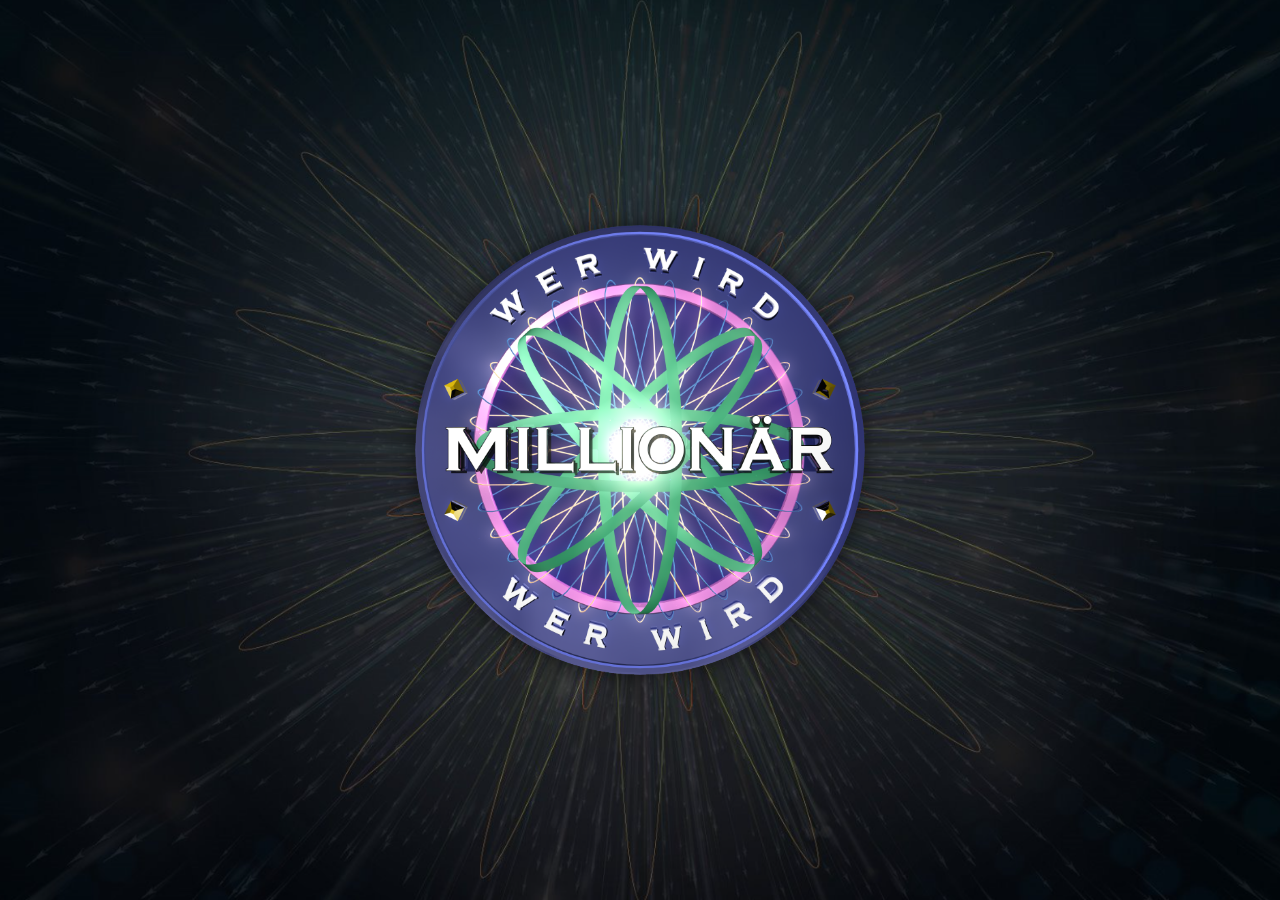
==== index.html @ 9c998546 "Initial commit" ====
<!DOCTYPE html>
<html lang="en">
<head>
    <meta charset="UTF-8">
    <title>Tryus - Wer Wird Millionär?</title>
    <link rel="stylesheet" href="style.css">
    <script src="script.js"></script>
</head>
<body>
   <div id="logo">
       <img src="img.png" alt="" >
   </div>
<div id="frage-container">

</div>
<div id="gewinn-container">

</div>
<div id="verloren-container">

</div>
</body>
</html>
---- style.css ----
@import url('https://fonts.googleapis.com/css2?family=Michroma&display=swap');

/* Allgemeine Stile */
* {
    margin: 0;
    padding: 0;
    box-sizing: border-box;
    user-select: none;
    -webkit-user-drag: none;
    font-family: "Michroma", sans-serif;
    font-weight: 400;
    font-style: normal;
}

body {
    background-image: url(bg.png) !important;
    background-position: center !important;
    background-repeat: no-repeat !important;
    background-size: cover !important;
    height: 100vh;
    display: flex;
    justify-content: center;
    align-items: center;
    flex-direction: column;
    text-align: center;
}

/* Logo */
#logo {
    width: 50vmin;
    height: 50vmin;
    position: fixed;
    z-index: 10;
    top: 50%;
    left: 50%;
    transform: translate(-50%, -50%);
    transition: all 0.5s cubic-bezier(0.68, -0.55, 0.27, 1.55);
}

#logo img {
    width: 100%;
    height: 100%;
    border-radius: 50%;
    box-shadow: 0 0 20px rgba(0, 0, 0, 0.5);
    animation: logo-appear 1s ease-in-out;
}

#logo.logo-off {
    top: 25%;
    width: 20vmin;
    height: 20vmin;
}

#logo:not(.logo-off) {
    animation: logo-shake 1.5s ease-in-out infinite;
}

/* Animationen */
@keyframes logo-appear {
    0% {
        opacity: 0;
        transform: scale(0.5);
    }
    100% {
        opacity: 1;
        transform: scale(1);
    }
}

@keyframes logo-shake {
    0% {
        transform: translate(-50%, -50%) rotate(0deg);
    }
    25% {
        transform: translate(-50%, -50%) rotate(5deg);
    }
    50% {
        transform: translate(-50%, -50%) rotate(-5deg);
    }
    75% {
        transform: translate(-50%, -50%) rotate(5deg);
    }
    100% {
        transform: translate(-50%, -50%) rotate(0deg);
    }
}

@keyframes fade-in {
    0% {
        opacity: 0;
    }
    100% {
        opacity: 1;
    }
}

/* Frage-Container */
#frage-container {
    margin-top: 20px;
    animation: fade-in 0.5s ease-in-out;

    position: fixed;
    bottom: 20px;
    left: 50%;
    transform: translateX(-50%);
    width: 80%;
    max-width: 900px;
}

#frage-container h2 {
    font-size: 2rem;
    margin-bottom: 20px;
    color: #fff;
    text-shadow: 0 0 10px rgba(0, 0, 0, 0.7);

    display: inline-block;
    padding: 12px 30px;
    background-color: black;
    border: 2px solid white;
    border-left: none;
    border-right: none;
    position: relative;
    clip-path: polygon(
            20px 0%,
            calc(100% - 20px) 0%,
            100% 50%,
            calc(100% - 20px) 100%,
            20px 100%,
            0% 50%
    );
    transition: background-color 0.3s ease, transform 0.3s ease;

    opacity: 0;

    animation: frage-appear 0.75s ease-out;
    animation-fill-mode: forwards;
    animation-delay: 0.15s;
}

@keyframes frage-appear {
    0% {
        opacity: 0;
        transform: translateY(-20px);
    }
    100% {
        opacity: 1;
        transform: translateY(0);
    }
}

#frage-container img {
    max-width: 80%;
    border-radius: 10px;
    box-shadow: 0 0 15px rgba(0, 0, 0, 0.5);
    margin-bottom: 20px;
}

.antworten-container {
    display: grid;
    grid-template-columns: 1fr 1fr;
    gap: 15px;
}

.antworten-container > .antwort-button:nth-child(odd) {
    animation: left_button_in 0.5s ease-in-out;
    animation-fill-mode: forwards;
}

.antworten-container > .antwort-button:nth-child(even) {
    animation: right_button_in 0.5s ease-in-out;
    animation-fill-mode: forwards;
}

.antworten-container > .antwort-button:nth-child(1) {
    animation-delay: 1.5s;
}

.antworten-container > .antwort-button:nth-child(2) {
    animation-delay: 2.5s;
}

.antworten-container > .antwort-button:nth-child(3) {
    animation-delay: 3.5s;
}

.antworten-container > .antwort-button:nth-child(4) {
    animation-delay: 4.5s;
}

/* Antwort-Buttons */
.antwort-button {
    display: inline-block;
    padding: 12px 30px;
    margin: 10px;
    color: white;
    font-size: 18px;
    background-color: black;
    border: 2px solid white;
    border-left: none;
    border-right: none;
    position: relative;
    clip-path: polygon(
            20px 0%,
            calc(100% - 20px) 0%,
            100% 50%,
            calc(100% - 20px) 100%,
            20px 100%,
            0% 50%
    );
    transition: background-color 0.3s ease, transform 0.3s ease;
    opacity: 0;
}

@keyframes left_button_in {
    0% {
        transform: translateX(-100%);
        opacity: 0;
    }
    100% {
        transform: translateX(0);
        opacity: 1;
    }
}

@keyframes right_button_in {
    0% {
        transform: translateX(100%);
        opacity: 0;
    }
    100% {
        transform: translateX(0);
        opacity: 1;
    }
}

.antwort-button:hover {
    background-color: #555;
    transform: scale(1.05);
}

.antwort-button.selected {
    background-color: #ffc107;
}

.antwort-button.korrekt {
    background-color: #28a745;
}

.antwort-button.falsch {
    background-color: #dc3545;
}

/* Responsive-Design */
@media (max-width: 768px) {
    #logo {
        width: 40vmin;
        height: 40vmin;
    }

    #logo.logo-off {
        width: 15vmin;
        height: 15vmin;
    }

    #frage-container h2 {
        font-size: 1.5rem;
    }

    .antwort-button {
        font-size: 1rem;
        padding: 8px;
    }
}

@media (max-width: 480px) {
    #logo {
        width: 30vmin;
        height: 30vmin;
    }

    #logo.logo-off {
        width: 12vmin;
        height: 12vmin;
    }

    #frage-container h2 {
        font-size: 1.2rem;
    }

    .antwort-button {
        font-size: 0.9rem;
        padding: 6px;
    }
}
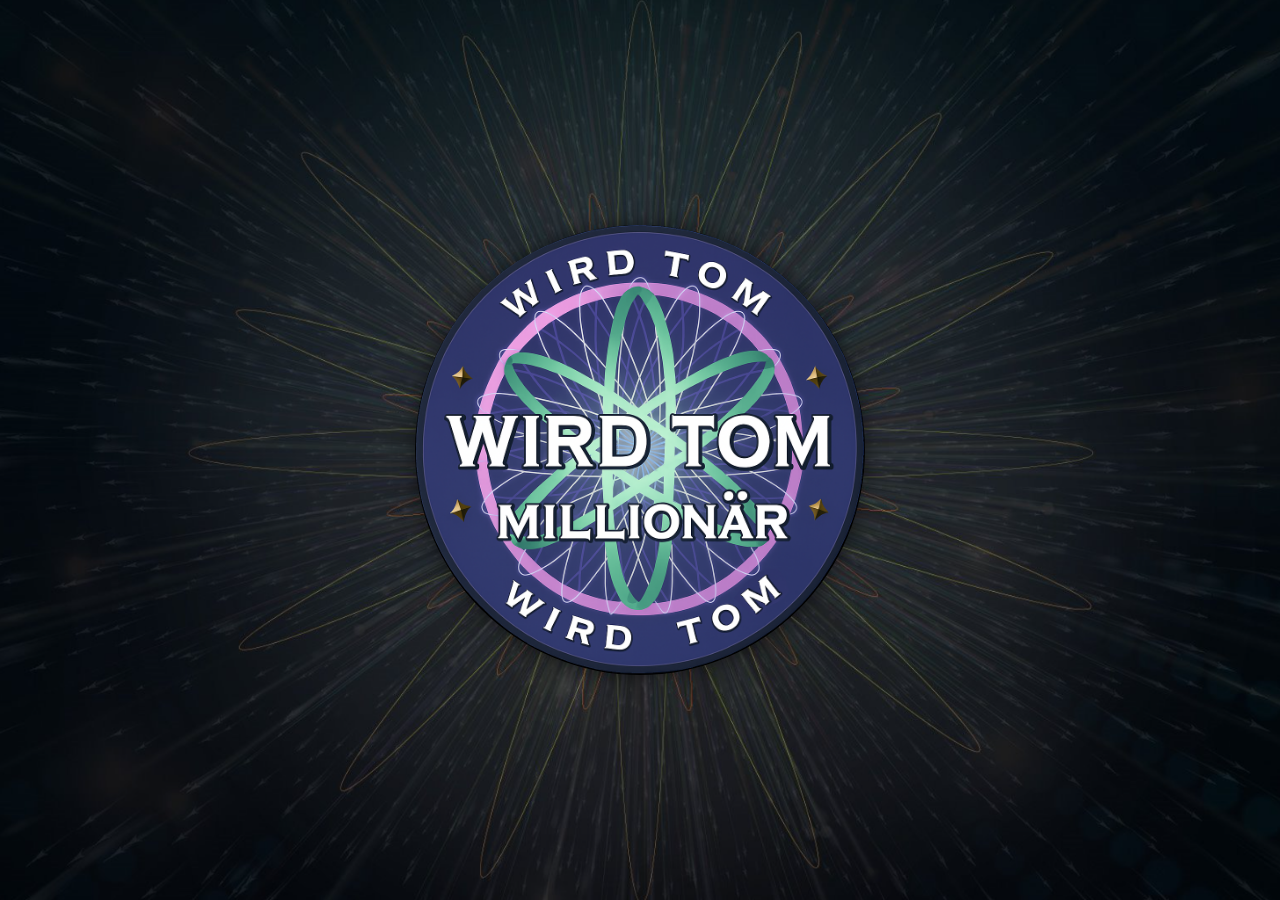
==== commit ecc8e855: "Add quiz questions and audio feedback to the game" ====
--- a/index.html
+++ b/index.html
@@ -4,7 +4,6 @@
     <meta charset="UTF-8">
     <title>Tryus - Wer Wird Millionär?</title>
     <link rel="stylesheet" href="style.css">
-    <script src="script.js"></script>
 </head>
 <body>
    <div id="logo">
@@ -20,4 +19,5 @@
 
 </div>
 </body>
+<script src="script.js"></script>
 </html>--- a/style.css
+++ b/style.css
@@ -47,8 +47,8 @@
 
 #logo.logo-off {
     top: 25%;
-    width: 20vmin;
-    height: 20vmin;
+    width: 25vmin;
+    height: 25vmin;
 }
 
 #logo:not(.logo-off) {
@@ -135,6 +135,7 @@
     animation: frage-appear 0.75s ease-out;
     animation-fill-mode: forwards;
     animation-delay: 0.15s;
+    width: 100%;
 }
 
 @keyframes frage-appear {
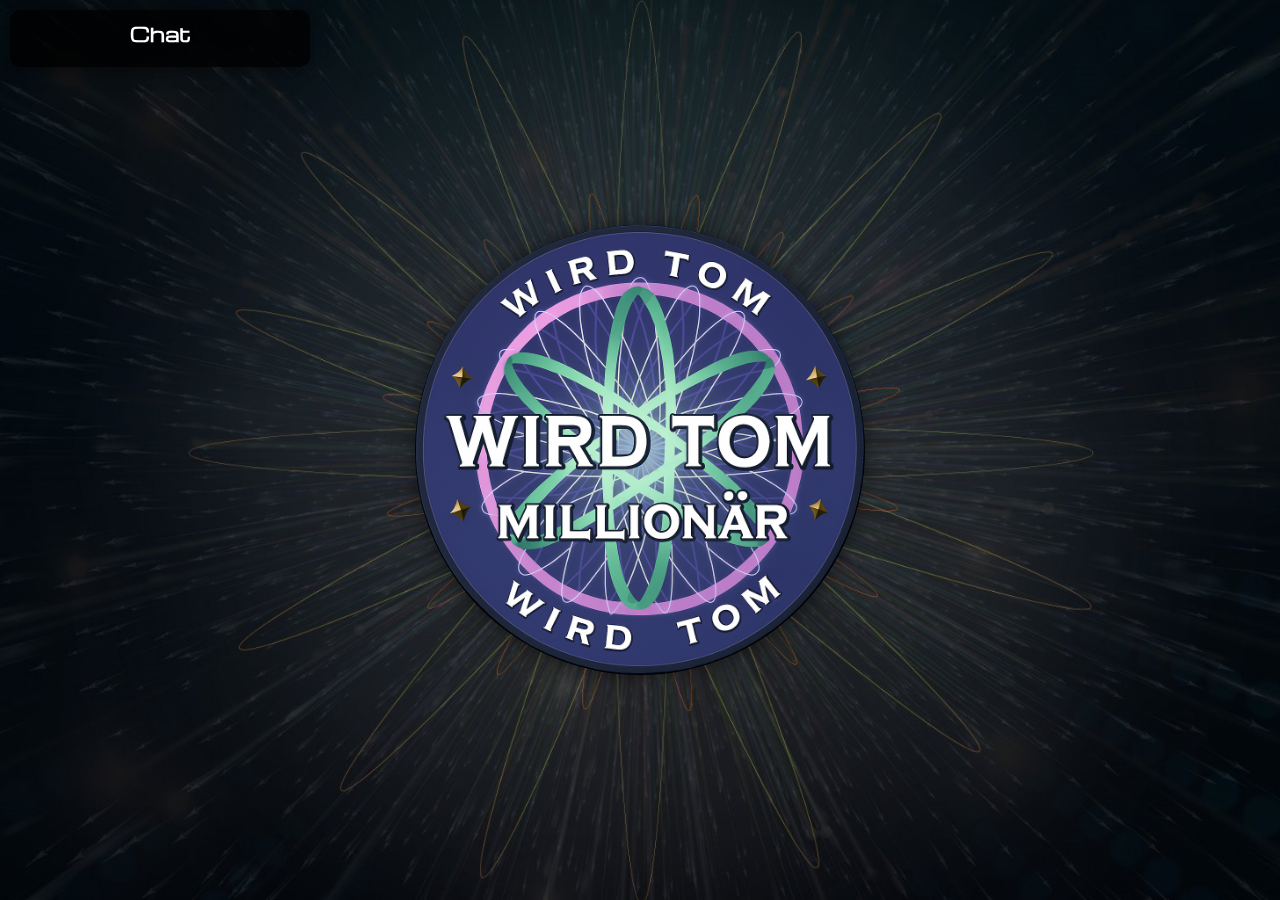
==== commit aa402396: "Add Twitch chat integration and drag functionality" ====
--- a/index.html
+++ b/index.html
@@ -4,20 +4,27 @@
     <meta charset="UTF-8">
     <title>Tryus - Wer Wird Millionär?</title>
     <link rel="stylesheet" href="style.css">
+    <link rel="stylesheet" media="screen" href="css/style.css">
 </head>
 <body>
    <div id="logo">
        <img src="img.png" alt="" >
    </div>
-<div id="frage-container">
+    <div id="frage-container">
 
-</div>
-<div id="gewinn-container">
+    </div>
+    <div id="gewinn-container">
 
-</div>
-<div id="verloren-container">
+    </div>
+    <div id="verloren-container">
 
-</div>
+    </div>
+   <div id="gewinn-uebersicht"></div>
+   <div id="particles-js"></div>
+<div id="chat"></div>
 </body>
 <script src="script.js"></script>
+<script src="particles.js"></script>
+<script src="js/app.js"></script>
+
 </html>--- a/style.css
+++ b/style.css
@@ -105,6 +105,7 @@
     transform: translateX(-50%);
     width: 80%;
     max-width: 900px;
+    z-index: 5;
 }
 
 #frage-container h2 {
@@ -208,7 +209,7 @@
             20px 100%,
             0% 50%
     );
-    transition: background-color 0.3s ease, transform 0.3s ease;
+    transition: background-color 0.3s ease, transform 0.3s ease, opacity 0.3s ease;
     opacity: 0;
 }
 
@@ -292,4 +293,274 @@
         font-size: 0.9rem;
         padding: 6px;
     }
+}
+
+
+#verloren-container {
+    position: fixed;
+    top: 50%;
+    left: 50%;
+    transform: translateX(-50%) translateY(-50%);
+    width: 80%;
+    max-width: 900px;
+    text-align: center;
+    animation: fade-in 0.5s ease-in-out;
+    background-color: rgba(0, 0, 0, 0.8);
+    border-radius: 10px;
+    padding: 20px;
+    box-shadow: 0 0 20px rgba(0, 0, 0, 0.5);
+    z-index: 20;
+    color: white;
+    font-size: 1.5rem;
+    clip-path: polygon(
+            20px 0%,
+            calc(100% - 20px) 0%,
+            100% 50%,
+            calc(100% - 20px) 100%,
+            20px 100%,
+            0% 50%
+    );
+    display: none;
+}
+
+.infos-container {
+    display: flex;
+    flex-direction: row;
+    align-items: center;
+    justify-content: space-between;
+}
+
+.joker-container {
+    display: flex;
+    gap: 10px;
+    margin-bottom: 10px;
+}
+
+.joker-button {
+    padding: 12px 25px;
+    background-color: #000000;
+    color: white;
+    border-radius: 50px;
+    cursor: pointer;
+    font-size: 1rem;
+    font-weight: bold;
+    box-shadow: 0 4px 6px rgba(0, 0, 0, 0.3);
+    transition: transform 0.3s ease, box-shadow 0.3s ease;
+    border: 2px solid white;
+    opacity: 0;
+    animation: joker-appear 0.75s ease-out;
+    animation-fill-mode: forwards;
+    animation-delay: 5.75s;
+}
+
+.joker-container > .joker-button:nth-child(1) {
+    animation-delay: 6s;
+}
+
+.joker-button:hover {
+    transform: scale(1.1);
+    box-shadow: 0 6px 10px rgba(0, 0, 0, 0.4);
+}
+
+.joker-button:active {
+    transform: scale(1.05);
+    box-shadow: 0 3px 5px rgba(0, 0, 0, 0.2);
+}
+
+@keyframes joker-appear {
+    0% {
+        opacity: 0;
+        transform: translateX(-50px);
+    }
+    100% {
+        opacity: 1;
+        transform: translateX(0);
+    }
+}
+
+.geld-container {
+    text-align: right;
+    margin-bottom: 10px;
+    font-size: 1.2rem;
+    color: white;
+    border-radius: 5px;
+    clip-path: polygon(
+            20px 0%,
+            calc(100% - 20px) 0%,
+            100% 50%,
+            calc(100% - 20px) 100%,
+            20px 100%,
+            0% 50%
+    );
+    background-color: rgba(0, 0, 0, 0.7);
+    padding: 10px 20px;
+    border: 2px solid white;
+    border-left: none;
+    border-right: none;
+    animation: geld-appear 1s ease-in-out;
+    animation-fill-mode: forwards;
+    animation-delay: 0.75s;
+    opacity: 0;
+}
+
+@keyframes geld-appear {
+    0% {
+        opacity: 0;
+        transform: translateX(50px);
+    }
+    100% {
+        opacity: 1;
+        transform: translateX(0);
+    }
+}
+
+.antwort-button.ausgeblendet {
+    opacity: 0.5 !important;
+    scale: 0.9 !important;
+    pointer-events: none;
+}
+
+.joker-button.deaktiviert {
+    background-color: gray;
+    cursor: not-allowed;
+}
+
+.cheat-button {
+    padding: 12px 25px;
+    background-color: #000000;
+    color: white;
+    border-radius: 50px;
+    cursor: pointer;
+    font-size: 1rem;
+    font-weight: bold;
+    box-shadow: 0 4px 6px rgba(0, 0, 0, 0.3);
+    transition: transform 0.3s ease, box-shadow 0.3s ease;
+    border: 2px solid white;
+    margin-top: 10px;
+}
+
+.cheat-button:hover {
+    transform: scale(1.1);
+    box-shadow: 0 6px 10px rgba(0, 0, 0, 0.4);
+}
+
+.buchstabe {
+    color: orange;
+}
+
+#gewinn-uebersicht {
+    display: none;
+    position: fixed;
+    flex-direction: column-reverse;
+    top: 50%;
+    left: 50%;
+    transform: translateX(-50%) translateY(-50%);
+    background: rgba(0,0,0,0.9);
+    padding: 20px;
+    border-radius: 12px;
+    color: white;
+    font-family: sans-serif;
+    z-index: 9999;
+    animation: gewinn-appear 0.75s cubic-bezier(0.68, -0.55, 0.27, 1.55);
+    animation-fill-mode: forwards;
+    max-height: 90vh;
+    overflow-y: auto;
+    overflow-x: hidden;
+    width: clamp(300px, 80vw, 600px);
+}
+
+#gewinn-uebersicht::-webkit-scrollbar {
+    width: 10px;
+}
+
+#gewinn-uebersicht::-webkit-scrollbar-thumb {
+    background: rgba(255, 255, 255, 0.5);
+    border-radius: 10px;
+}
+
+#gewinn-uebersicht::-webkit-scrollbar-thumb:hover {
+    background: rgba(255, 255, 255, 0.8);
+}
+
+@keyframes gewinn-appear {
+    0% {
+        opacity: 0;
+        transform: translateX(-50%) translateY(calc(-50% + 50px));
+    }
+    100% {
+        opacity: 1;
+        transform: translateX(-50%) translateY(-50%);
+    }
+}
+
+.uebersicht-aktiv {
+    display: flex !important;
+}
+
+.gewinn-eintrag {
+    padding: 5px 10px;
+    border-bottom: 1px solid #444;
+}
+
+.gewinn-eintrag.aktuell {
+    background-color: gold;
+    color: black;
+    font-weight: bold;
+    border-radius: 8px;
+}
+
+#gewinn-uebersicht .cheat-button {
+    width: clamp(100px, 80%, 200px) !important;
+    margin: auto !important;
+    margin-top: 20px !important;
+}
+
+#chat {
+    position: fixed;
+    top: 10px;
+    left: 10px;
+    width: 300px;
+    max-height: 400px;
+    background-color: rgba(0, 0, 0, 0.8);
+    color: white;
+    border-radius: 10px;
+    padding: 10px;
+    box-shadow: 0 0 20px rgba(0, 0, 0, 0.5);
+    overflow-y: auto;
+    overflow-x: hidden;
+    text-align: left;
+    z-index: 1000;
+    cursor: all-scroll;
+}
+
+#chat::-webkit-scrollbar {
+    width: 10px;
+}
+
+#chat::-webkit-scrollbar-thumb {
+    background: rgba(255, 255, 255, 0.5);
+    border-radius: 10px;
+}
+
+#chat::before {
+    content: "Chat";
+    font-weight: bold;
+    font-size: 1.2rem;
+    margin-bottom: 10px;
+    display: block;
+    text-align: center;
+    color: #fff;
+    text-shadow: 0 0 10px rgba(0, 0, 0, 0.7);
+}
+
+#chat > div {
+    display: block;
+    margin-bottom: 5px;
+}
+
+#chat > div > span {
+    line-break: anywhere;
+    word-break: break-word;
+    display: inline-block;
+    max-width: 100%;
 }--- a/css/style.css
+++ b/css/style.css
@@ -0,0 +1,68 @@
+/* =============================================================================
+   HTML5 CSS Reset Minified - Eric Meyer
+   ========================================================================== */
+
+html,body,div,span,object,iframe,h1,h2,h3,h4,h5,h6,p,blockquote,pre,abbr,address,cite,code,del,dfn,em,img,ins,kbd,q,samp,small,strong,sub,sup,var,b,i,dl,dt,dd,ol,ul,li,fieldset,form,label,legend,table,caption,tbody,tfoot,thead,tr,th,td,article,aside,canvas,details,figcaption,figure,footer,header,hgroup,menu,nav,section,summary,time,mark,audio,video{margin:0;padding:0;border:0;outline:0;font-size:100%;vertical-align:baseline;background:transparent}
+body{line-height:1}
+article,aside,details,figcaption,figure,footer,header,hgroup,menu,nav,section{display:block}
+nav ul{list-style:none}
+blockquote,q{quotes:none}
+blockquote:before,blockquote:after,q:before,q:after{content:none}
+a{margin:0;padding:0;font-size:100%;vertical-align:baseline;background:transparent;text-decoration:none}
+mark{background-color:#ff9;color:#000;font-style:italic;font-weight:bold}
+del{text-decoration:line-through}
+abbr[title],dfn[title]{border-bottom:1px dotted;cursor:help}
+table{border-collapse:collapse;border-spacing:0}
+hr{display:block;height:1px;border:0;border-top:1px solid #ccc;margin:1em 0;padding:0}
+input,select{vertical-align:middle}
+li{list-style:none}
+
+
+/* =============================================================================
+   My CSS
+   ========================================================================== */
+
+/* ---- base ---- */
+
+html,body{ 
+	width:100%;
+	height:100%;
+	background:#111;
+}
+
+html{
+  -webkit-tap-highlight-color: rgba(0, 0, 0, 0);
+}
+
+body{
+  font:normal 75% Arial, Helvetica, sans-serif;
+}
+
+canvas{
+  display:block;
+  vertical-align:bottom;
+}
+
+
+/* ---- particles.js container ---- */
+
+#particles-js{
+  width: 100%;
+  height: 100%;
+  background-image: url('');
+  background-size: cover;
+  background-position: 50% 50%;
+  background-repeat: no-repeat;
+  opacity: 0;
+  transition: opacity 0.5s ease-in-out, transform 1s ease-out;
+  transform: translateY(-100%);
+  z-index: 0;
+  position: fixed;
+    top: 0;
+    left: 0;
+}
+
+#particles-js.show{
+  opacity: 0.2;
+  transform: translateY(0);
+}
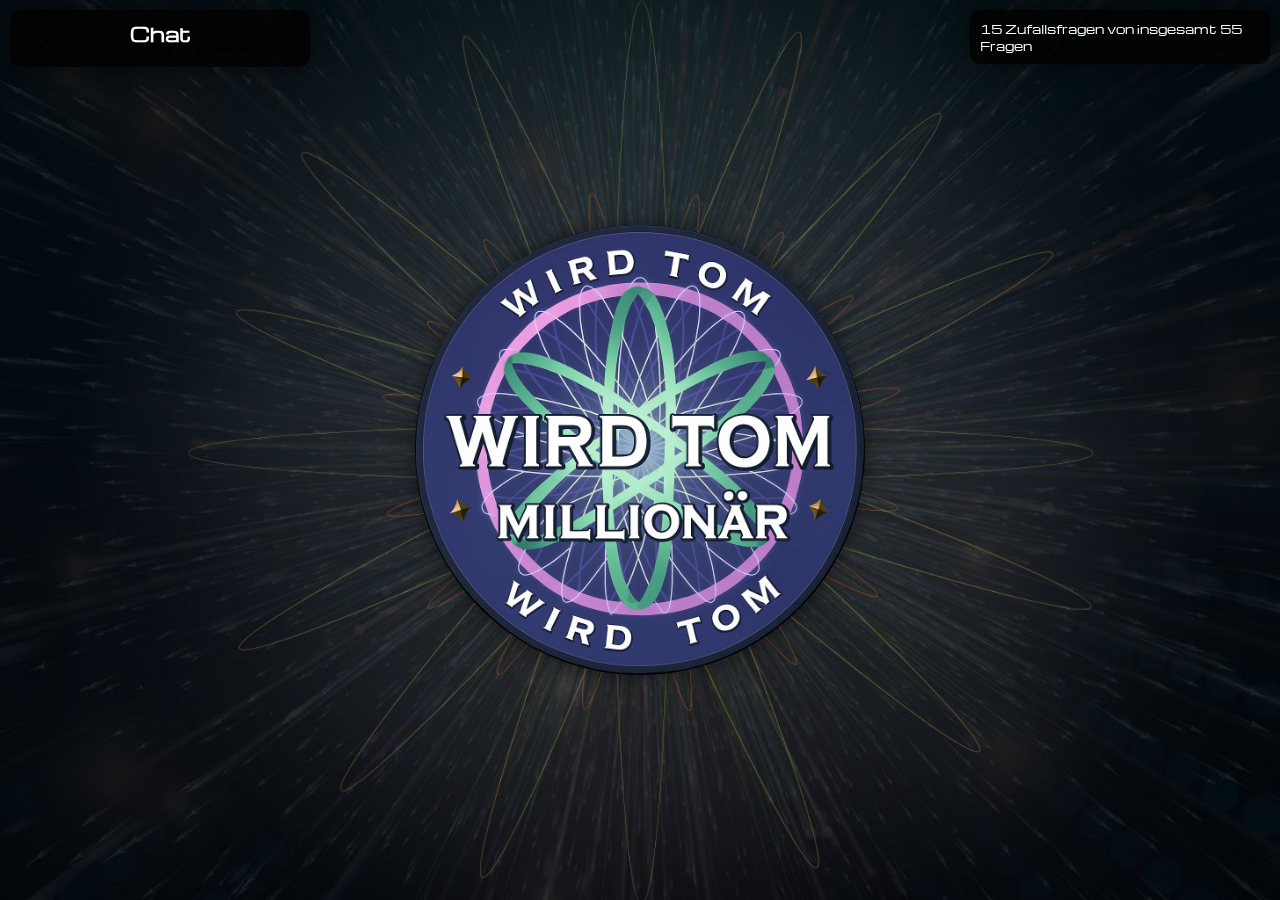
==== commit f770333a: "Add lobby info display and new quiz questions" ====
--- a/index.html
+++ b/index.html
@@ -21,6 +21,9 @@
     </div>
    <div id="gewinn-uebersicht"></div>
    <div id="particles-js"></div>
+   <div id="lobbyinfo">
+       15 Zufallsfragen von insgesamt <span>1</span> Fragen
+   </div>
 <div id="chat"></div>
 </body>
 <script src="script.js"></script>
--- a/style.css
+++ b/style.css
@@ -323,6 +323,44 @@
     display: none;
 }
 
+#gewinn-container {
+    position: fixed;
+    top: 50%;
+    left: 50%;
+    transform: translateX(-50%) translateY(-50%);
+    width: 80%;
+    max-width: 900px;
+    text-align: center;
+    background-color: rgba(253, 202, 68, 0.8);
+    border-radius: 10px;
+    padding: 20px;
+    box-shadow: 0 0 20px rgba(0, 0, 0, 0.5);
+    z-index: 20;
+    color: white;
+    font-size: 1.5rem;
+    clip-path: polygon(
+            20px 0%,
+            calc(100% - 20px) 0%,
+            100% 50%,
+            calc(100% - 20px) 100%,
+            20px 100%,
+            0% 50%
+    );
+    display: none;
+    animation: gewinn-appear 0.75s ease-out;
+}
+
+@keyframes gewinn-appear {
+    0% {
+        opacity: 0;
+        transform: translateX(-50%) translateY(calc(-50% + 50px));
+    }
+    100% {
+        opacity: 1;
+        transform: translateX(-50%) translateY(-50%);
+    }
+}
+
 .infos-container {
     display: flex;
     flex-direction: row;
@@ -351,10 +389,6 @@
     animation: joker-appear 0.75s ease-out;
     animation-fill-mode: forwards;
     animation-delay: 5.75s;
-}
-
-.joker-container > .joker-button:nth-child(1) {
-    animation-delay: 6s;
 }
 
 .joker-button:hover {
@@ -507,6 +541,22 @@
     color: black;
     font-weight: bold;
     border-radius: 8px;
+    animation: gewinn-eintrag 1.5s ease-in-out forwards infinite;
+}
+
+@keyframes gewinn-eintrag {
+    0% {
+        background-color: gold;
+        color: black;
+    }
+    50% {
+        background-color: black;
+        color: white;
+    }
+    100% {
+        background-color: gold;
+        color: black;
+    }
 }
 
 #gewinn-uebersicht .cheat-button {
@@ -563,4 +613,21 @@
     word-break: break-word;
     display: inline-block;
     max-width: 100%;
+}
+
+#lobbyinfo {
+    position: fixed;
+    top: 10px;
+    right: 10px;
+    width: 300px;
+    max-height: 400px;
+    background-color: rgba(0, 0, 0, 0.8);
+    color: white;
+    border-radius: 10px;
+    padding: 10px;
+    box-shadow: 0 0 20px rgba(0, 0, 0, 0.5);
+    overflow-y: auto;
+    overflow-x: hidden;
+    text-align: left;
+    z-index: 1001;
 }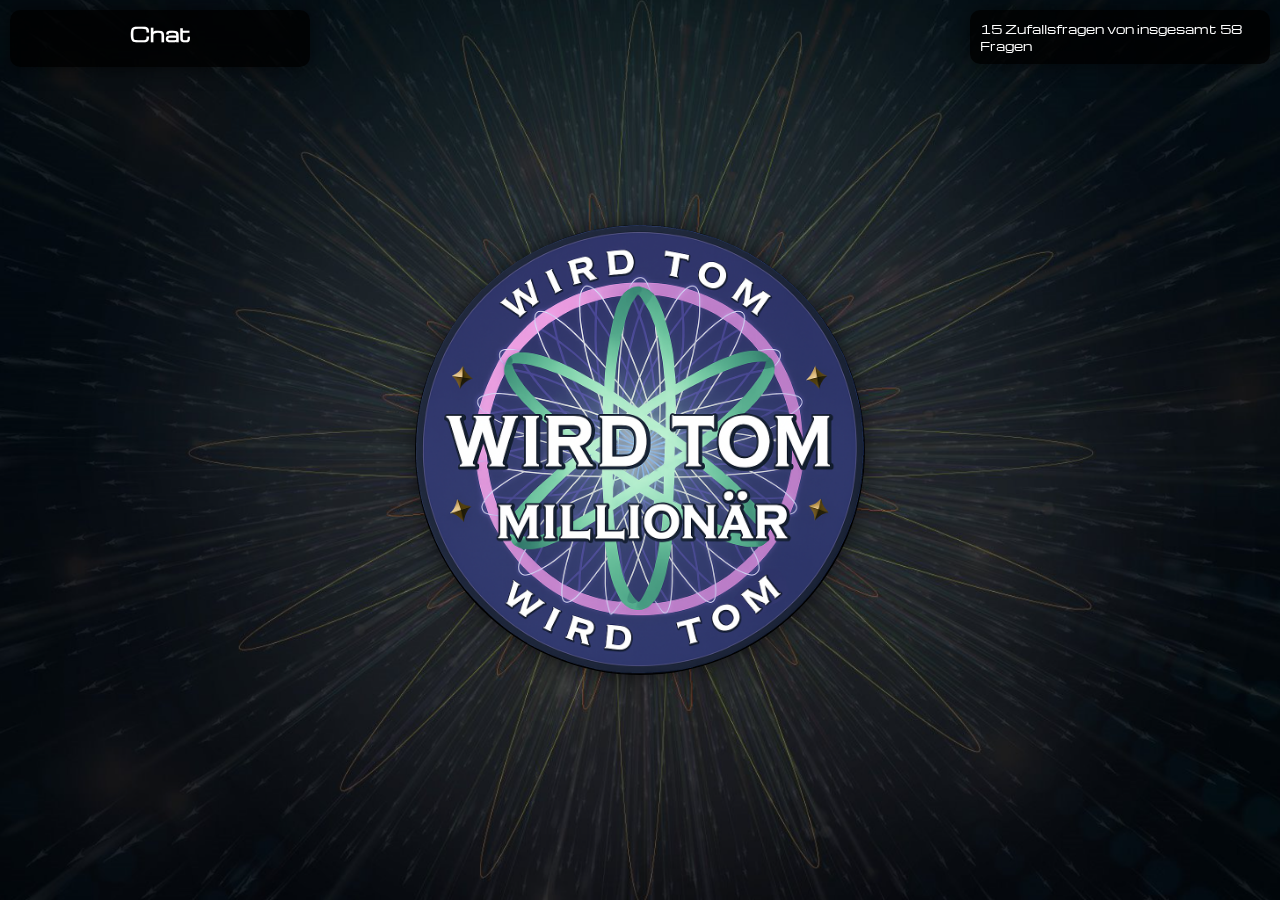
==== commit 9921db9f: "Add `edit.html` interface and modularize question data handling" ====
--- a/index.html
+++ b/index.html
@@ -26,6 +26,7 @@
    </div>
 <div id="chat"></div>
 </body>
+<script src="fragen.js"></script>
 <script src="script.js"></script>
 <script src="particles.js"></script>
 <script src="js/app.js"></script>
--- a/style.css
+++ b/style.css
@@ -608,6 +608,14 @@
     margin-bottom: 5px;
 }
 
+#chat > div > img {
+    width: 18px;
+    height: 18px;
+    scale: 1.5;
+    margin: 0 5px;
+    transform: translateY(2px);
+}
+
 #chat > div > span {
     line-break: anywhere;
     word-break: break-word;
